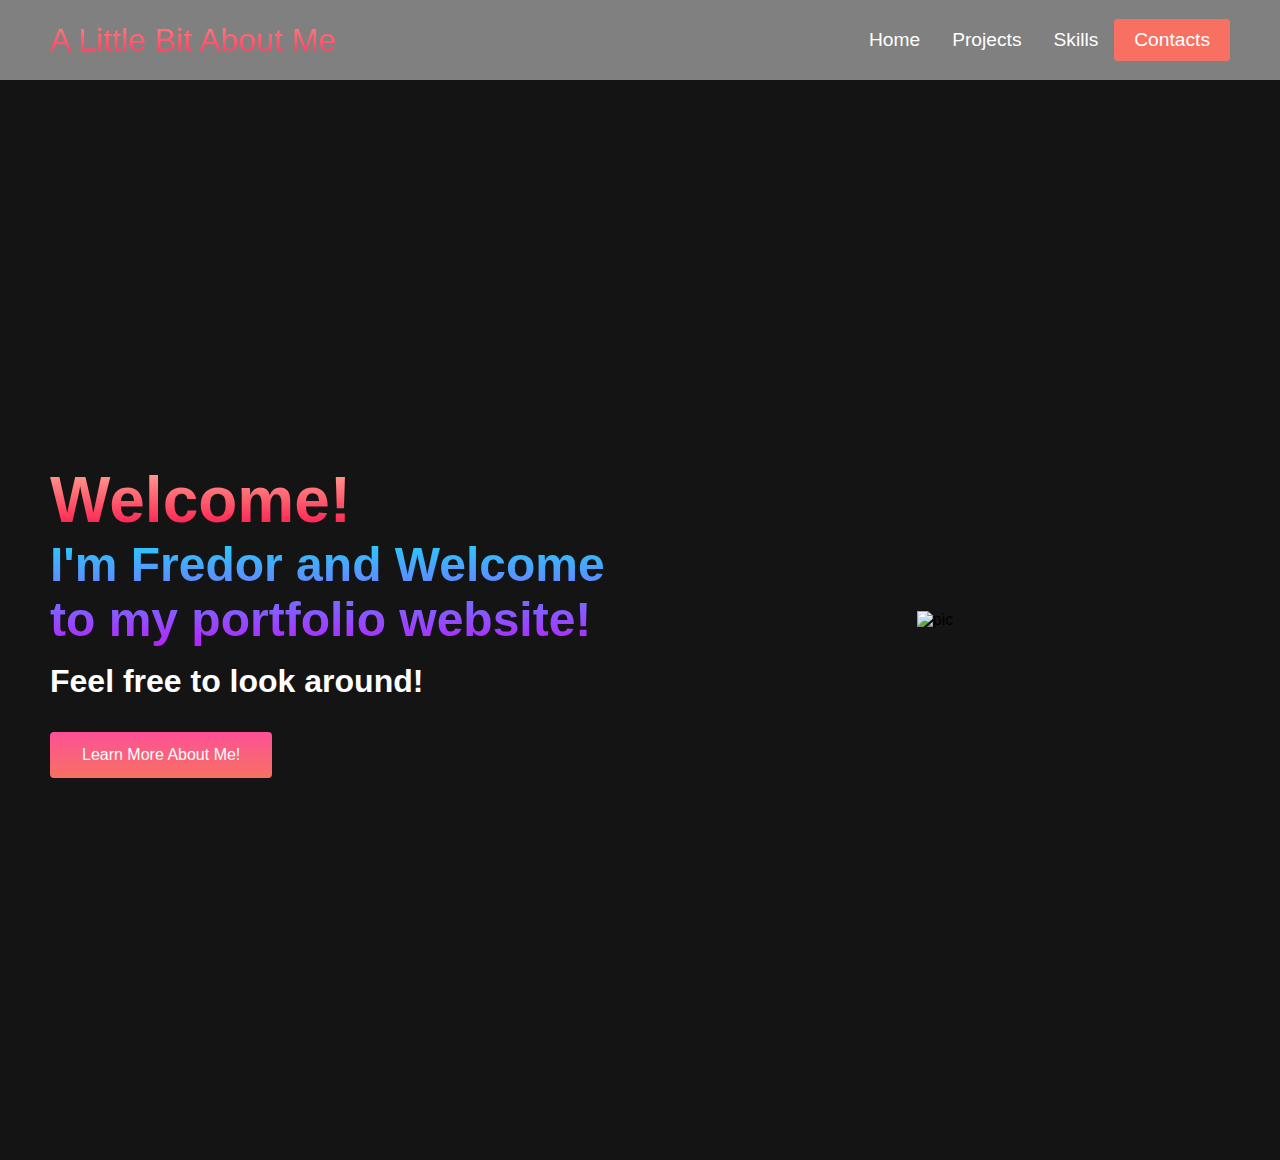
==== ID-Assignment-1/index.html @ 44f5dd79 "Add files via upload" ====
<!DOCTYPE html>
<html lang="en">
    <head>
        <meta charset="UTF-8">
        <meta http-equiv="X-UA-Compatible" content="IE=edge">
        <meta name="viewport" content="width=device-width, initial-scale=1.0">
        <title>About Me</title>
        <link rel="stylesheet" href="style.css">
    </head>
    <body>
        <nav class = "navbar">
            <div class = "navbar_container">
                <a href = "/Poly%20Sem%202/Interactive%20Development/ID%20Assignment%201/ID-Assignment-1/index.html" id="navbar_logo">A Little Bit About Me</a>
                <div class="navbar_toggle" id="mobile-menu">
                    <span class="bar"></span> <span class="bar"></span>
                    <span class="bar"></span>
                </div>   
                <ul class="navbar_menu">
                    <li class="navbar_item">
                        <a href="index.html" class="navbar_links">
                        Home    
                        </a>
                    </li>
                    <li class="navbar_item">
                        <a href="projects.html" class="navbar_links">
                        Projects 
                        </a>
                    </li>
                    <li class="navbar_item">
                        <a href="skills.html" class="navbar_links">
                        Skills  
                        </a>
                    </li>
                    <li class="navbar_btn">
                        <a href="contactMe.html" class="button">
                        Contacts 
                        </a>
                    </li>
                </ul>
            </div>
        </nav>

        <div class ="main">
            <div class="main_container">
                <div class="main_content">
                    <h1>Welcome!</h1>
                    <h2>I'm Fredor and Welcome to my portfolio website!</h2>
                    <p>Feel free to look around!</p>                    
                    <button class="main_btn"><a href="/Poly%20Sem%202/Interactive%20Development/ID%20Assignment%201/ID-Assignment-1/about.html">Learn More About Me!</a></button>
                </div>
                <div class="main_img-container">
                    <img src="images/welcome.jpg" alt="pic" id="main_img">
                </div>
            </div>
        </div>      
        <script src="app.js"></script>
    </body>
</html>
---- ID-Assignment-1/style.css ----
* {
    box-sizing: border-box;
    margin: 0;
    padding: 0;
    font-family: 'Kumbh Sans', sans-serif;
}

.navbar {
    background: grey;
    height: 80px;
    display: flex;
    justify-content: center;
    align-items: center;
    font-size: 1.2rem;
    position: sticky;
    top: 0;
    z-index: 999;
}

.navbar_container {
    display: flex;
    justify-content: space-between;
    height: 80px;
    z-index: 1;
    width: 100%;
    max-width: 1300px;
    margin: 0 auto;
    padding: 0 50px;
}

#navbar_logo {
    background-color: #ff8177;
    background-image: linear-gradient(to top, #ff0844 0%, #ffb199 100%);
    background-size: 100%;
    -webkit-background-clip: text;
    -moz-background-clip: text;
    -webkit-text-fill-color: transparent;
    -moz-text-fill-color: transparent;
    display: flex;
    align-items: center;
    cursor: pointer;
    text-decoration: none;
    font-size: 2rem;
}

.fa-gem {
    margin-right: 0.5rem;
}

.navbar_menu {
    display: flex;
    align-items: center;
    list-style: none;
    text-align: center;
}

.navbar_item {
    height: 80px;
}

.navbar_links {
    color: #fff;
    display: flex;
    align-items: center;
    justify-content: center;
    text-decoration: none;
    padding: 0 1rem;
    height: 100%
}

.navbar_btn {
    display: flex;
    justify-content: center;
    align-items: center;
    padding: 0 1 rem;
    width: 100%;
}

.button {
    display: flex;
    justify-content: center;
    align-items: center;
    text-decoration: none;
    padding: 10px 20px;
    height: 100%;
    width: 100%;
    border: none;
    outline: none;
    border-radius: 4px;
    background: #f77062;
    color: #fff;
}

.button:hover {
    background: #4837ff;
    transition: all 0.3s ease;
}

.navbar_links:hover {
    color: #f77062;
    transition: all 0.3s ease;
}

@media screen and (max-width: 960px) {
    .navbar_container {
        display: flex;
        justify-content: space-between;
        height: 80px;
        z-index: 1;
        width: 100%;
        max-width: 1950px;
        padding: 0;
    }

    .navbar_menu {
        display: grid;
        grid-template-columns: auto;
        margin: 0;
        width: 100%;
        position: absolute;
        top: -1000px;
        opacity: 0;
        transition: all 0.5s ease;
        height: 50vh;
        z-index: -1;
        background: #131313;
    }

    .navbar_menu.active {
        background: #131313;
        top: 100%;
        opacity: 1;
        transition: all 0.5s ease;
        z-index: 99;
        height: 50vh;
        font-size: 1.6rem;
    }

    #navbar_logo {
        padding-left: 25px;
    }

    #mobile-menu .bar {
        width: 25px;
        height: 3px;
        margin: 5px auto;
        transition: all 0.3s ease-in-out;
        background: #fff;
    }

    .navbar_item {
        width: 100%;
    }

    .navbar_links {
        text-align: center;
        padding: 2rem;
        width: 100%;
        display: table;
    }

    #mobile-menu {
        position: absolute;
        top: 20%;
        right: 5%;
        transform: translate(5%, 20%);
    }

    .navbar_btn {
        padding-bottom: 2rem;
    }

    .button {
        display: flex;
        justify-content: center;
        align-items: center;
        width: 80%;
        height: 80px;
        margin: 0;
    }

    #mobile-menu .bar {
        display: block;
        cursor: pointer;
    }

    #mobile-menu.is-active .bar:nth-child(2) {
        opacity: 0;
    }

    #mobile-menu.is-active .bar:nth-child(1) {
        transform: translateY(8px) rotate(45deg);
    }

    #mobile-menu.is-active .bar:nth-child(3) {
        transform: translateY(-8px) rotate(-45deg);
    }
}

.main_container {
    display: grid;
    grid-template-columns: 1fr 1fr;
    align-items: center;
    justify-self: center;
    margin: 0 auto;
    height: 120vh;
    background-color: #141414;
    z-index: 1;
    width: 100%;
    max-width: 1950px;
    padding: 0 50px;
}

.main_content h1 {
    font-size: 4rem;
    background-color: #ff8177;
    background-image: linear-gradient(to top, #ff0844 0%, #ffb199 100%);
    background-size: 100%;
    -webkit-background-clip: text;
    -moz-background-clip: text;
    -webkit-text-fill-color: transparent;
    -moz-text-fill-color: transparent;
}

.main_content h2 {
    font-size: 3rem;
    background-color: #ff8177;
    background-image: linear-gradient(to top, #b721ff 0%, #21d4fd 100%);
    background-size: 100%;
    -webkit-background-clip: text;
    -moz-background-clip: text;
    -webkit-text-fill-color: transparent;
    -moz-text-fill-color: transparent;
}

.main_content p {
    margin-top: 1rem;
    font-size: 2rem;
    font-weight: 700;
    color: #ffff;
}

.main_btn {
    font-size: 1rem;
    background-image: linear-gradient(to top, #f77062 0%, #fe5196 100% );
    padding: 14px 32px;
    border: none;
    border-radius: 4px;
    color: #ffff;
    margin-top: 2rem;
    cursor: pointer;
    position: relative;
    transition: 0.35s;
    outline: none;
}

.main_btn a {
    position: relative;
    z-index: 2;
    color: #fff;
    text-decoration: none;
}

.main_btn:after {
    position: absolute;
    content: " ";
    top: 0;
    left: 0;
    width: 0;
    height: 100%;
    background: #4837ff;
    transition: all 0.35s;
    border-radius: 4px;
}

.main_btn:hover {
    color: #fff;
}

.main_btn:hover:after {
    width: 100%;
}

.main_img-container {
    text-align: center;
}

#main_img {
    height: 60%;
    width: 60%;
}

.gaming_img {
    height: 100%;
    width: 100%;
}

.gaming2_img {
    height: 40%;
    width: 70%;
}

#reading2_img {
    max-height: 10;
    max-width: 40;
}

#reading3_img {
    max-height: 10;
    max-width: 40;
}


/* Mobile Responsive */
@media screen and (max-width: 768px) {
    .main_container {
        display: grid;
        grid-template-columns: auto;
        align-items: center;
        justify-self: center;
        width: 100%;
        margin: 0 auto;
        height: 100vh;
    }  

    .main_content {
        text-align: center;
        margin-bottom: 4rem;
    }

    .main_content h1 {
        font-size: 2.5rem;
        margin-top: 2rem;
    }

    .main_content h2 {
        font-size: 3rem;
    }

    .main_content p {
        margin-top: 1rem;
        font-size: 1.5rem;
    }
}

@media screen and (max-width: 480px) {
    .main_content h1 {
        font-size: 2rem;
        margin-top: 3rem;
    }

    .main_content h2 {
        font-size: 2rem;
    }

    .main_content p {
        margin-top: 2rem;
        font-size: 1.5rem;
    }  

    .main_btn {
        padding: 12px 36px;
        margin: 2.5rem 0;
    }
}

/* AboutMe Section */
.aboutMe {
    background: #141414;
    display: flex;
    flex-direction: column;
    align-items: center;
    height: 100vh;
}

.aboutMe h1 {
    background-color: #ff8177;
    background-image: linear-gradient(to right, #ff8177 0%, #ff867a 0%, #ff8c7f 21%, #f99185 52%, #cf556c 78%, #b12a5b 100%);
    background-size: 100%;
    margin-bottom: 5rem;
    font-size: 2.5rem;
    -webkit-background-clip: text;
    -moz-background-clip: text;
    -webkit-text-fill-color: transparent;
    -moz-text-fill-color: transparent;
}

.aboutMe_container {
    display: flex;
    justify-content: center;
    flex-wrap: wrap;
}

.aboutMe_card {
    margin: 1rem;
    height: 625px;
    width: 500px;
    border-radius: 4px;
    background-image: linear-gradient(to bottom, rgba(0, 0, 0, 0) 0%, rgba(17, 17, 17, 0.6) 100%), 
    url("/Poly%20Sem%202/Interactive%20Development/ID%20Assignment%201/ID-Assignment-1/images/gaming1.jpg");
    background-size: cover;
    position: relative;
    color: #fff;
}

.aboutMe_card:nth-child(2) {
    background-image: linear-gradient(to bottom, rgba(0, 0, 0, 0) 0%, rgba(17, 17, 17, 0.6) 100%), 
    url("/Poly%20Sem%202/Interactive%20Development/ID%20Assignment%201/ID-Assignment-1/images/reading1.jpg");
}

.aboutMe h2 {
    position: absolute;
    top: 350px;
    left: 30px;
}

.aboutMe_card p {
    position: absolute;
    top: 100px;
    left: 30px;
}

.aboutMe_card:hover {
    transform: scale(1.075);
    transition: 0.2s ease-in;
    cursor: pointer;
}

@media screen and (max-width: 960px) {
    .aboutMe {
        height: 2000px;
    }

    .aboutMe h1 {
        font-size: 2rem;
        margin-top: 12rem;
    }
}

@media screen and (max-width: 480px) {
    .aboutMe {
        height: 2000px;
    }

    .aboutMe h1 {
        font-size: 1.2rem;
    }

    .aboutMe_card {
        width: 500px;
    }

    .project_card {
        width: 500px;
    }
}

.project_card {
    margin: 1rem;
    height: 625px;
    width: 500px;
    border-radius: 4px;
    background-image: linear-gradient(to bottom, rgba(0, 0, 0, 0) 0%, rgba(17, 17, 17, 0.6) 100%), 
    url("/Poly%20Sem%202/Interactive%20Development/ID%20Assignment%201/ID-Assignment-1/images/cane.jpg");
    background-size: cover;
    position: relative;
    color: #fff;
}

.project_card:nth-child(2) {
    background-image: linear-gradient(to bottom, rgba(0, 0, 0, 0) 0%, rgba(17, 17, 17, 0.6) 100%), 
    url("/Poly%20Sem%202/Interactive%20Development/ID%20Assignment%201/ID-Assignment-1/images/apps.jpg");
}

.project_card p {
    position: absolute;
    top: 100px;
    left: 30px;
}

.project_card:hover {
    transform: scale(1.075);
    transition: 0.2s ease-in;
    cursor: pointer;
}
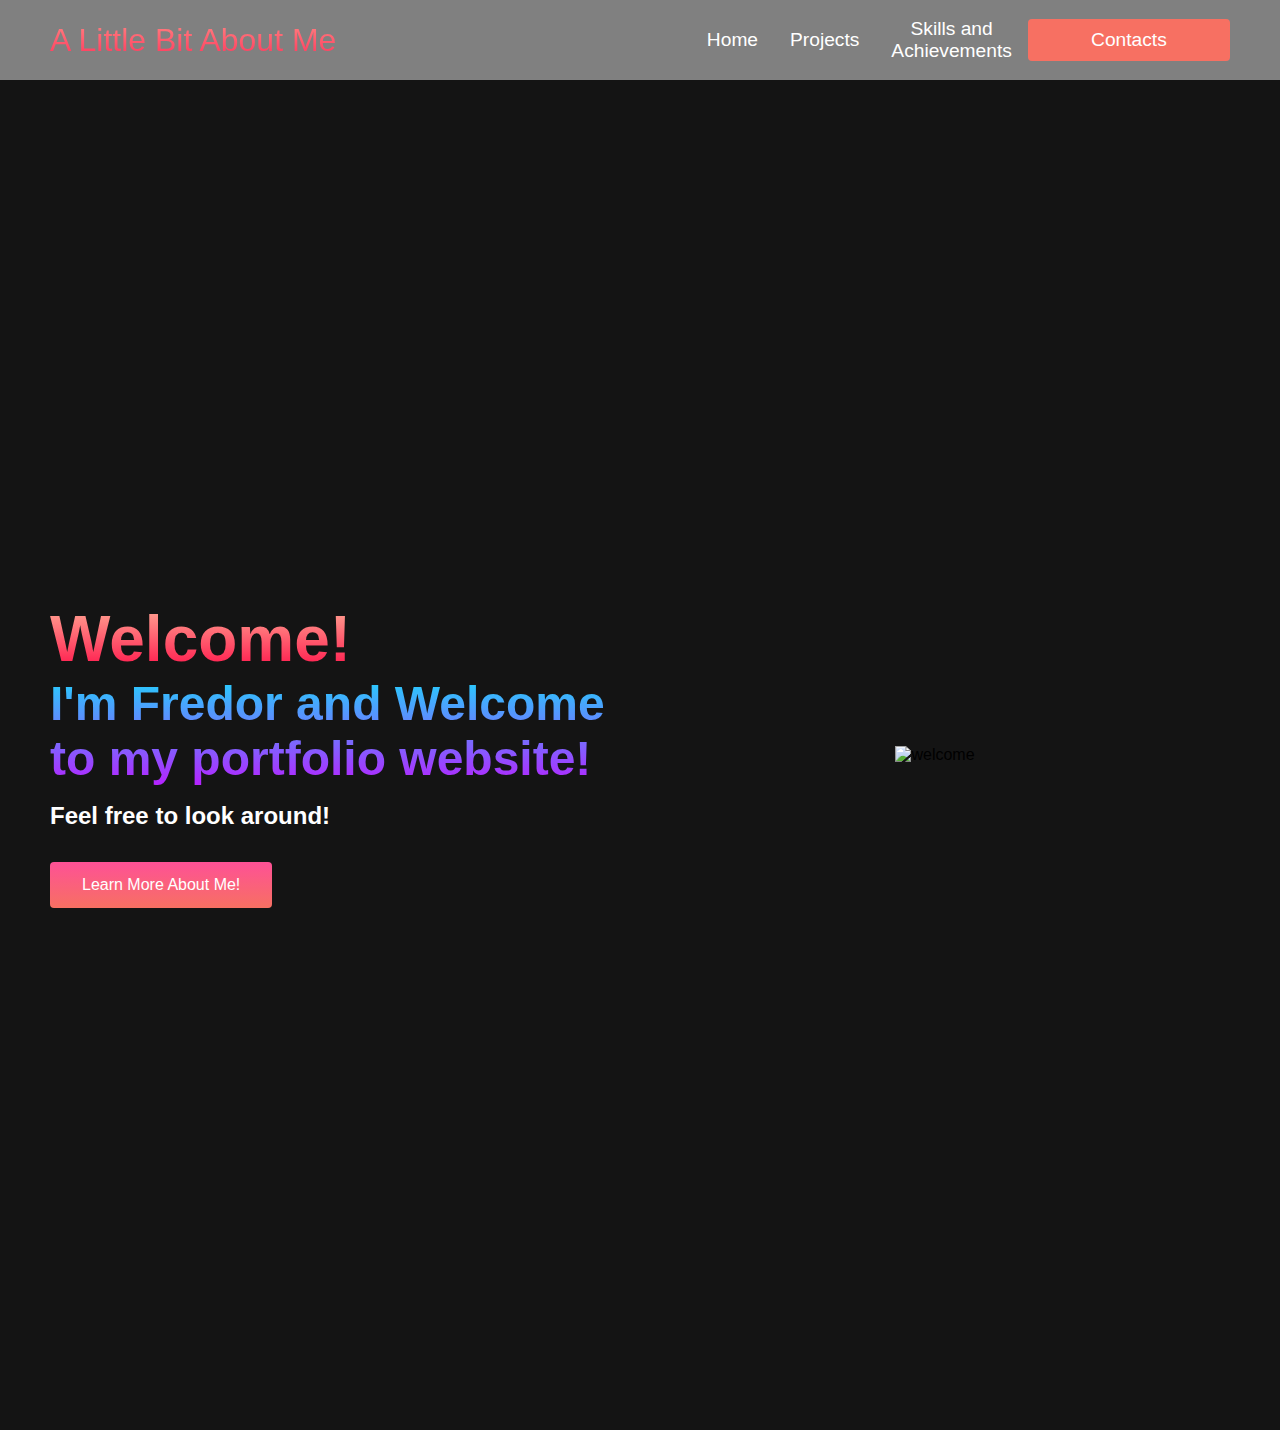
==== commit 2cb0778f: "Add files via upload" ====
--- a/ID-Assignment-1/index.html
+++ b/ID-Assignment-1/index.html
@@ -28,7 +28,7 @@
                     </li>
                     <li class="navbar_item">
                         <a href="skills.html" class="navbar_links">
-                        Skills  
+                        Skills and Achievements  
                         </a>
                     </li>
                     <li class="navbar_btn">
@@ -49,10 +49,11 @@
                     <button class="main_btn"><a href="/Poly%20Sem%202/Interactive%20Development/ID%20Assignment%201/ID-Assignment-1/about.html">Learn More About Me!</a></button>
                 </div>
                 <div class="main_img-container">
-                    <img src="images/welcome.jpg" alt="pic" id="main_img">
+                    <img src="images/welcome.jpg" alt="welcome" id="main_img">
                 </div>
             </div>
-        </div>      
+        </div>
+
         <script src="app.js"></script>
     </body>
 </html>--- a/ID-Assignment-1/style.css
+++ b/ID-Assignment-1/style.css
@@ -203,7 +203,7 @@
     align-items: center;
     justify-self: center;
     margin: 0 auto;
-    height: 120vh;
+    height: 150vh;
     background-color: #141414;
     z-index: 1;
     width: 100%;
@@ -235,7 +235,7 @@
 
 .main_content p {
     margin-top: 1rem;
-    font-size: 2rem;
+    font-size: 1.5rem;
     font-weight: 700;
     color: #ffff;
 }
@@ -312,7 +312,12 @@
 
 
 /* Mobile Responsive */
-@media screen and (max-width: 768px) {
+@media screen and (max-width: 720px) {
+    #skill {
+        height: 100%;
+        max-height: 2000px;
+    }
+
     .main_container {
         display: grid;
         grid-template-columns: auto;
@@ -320,7 +325,7 @@
         justify-self: center;
         width: 100%;
         margin: 0 auto;
-        height: 100vh;
+        height: 100%;
     }  
 
     .main_content {
@@ -482,4 +487,4 @@
     transform: scale(1.075);
     transition: 0.2s ease-in;
     cursor: pointer;
-}+}
